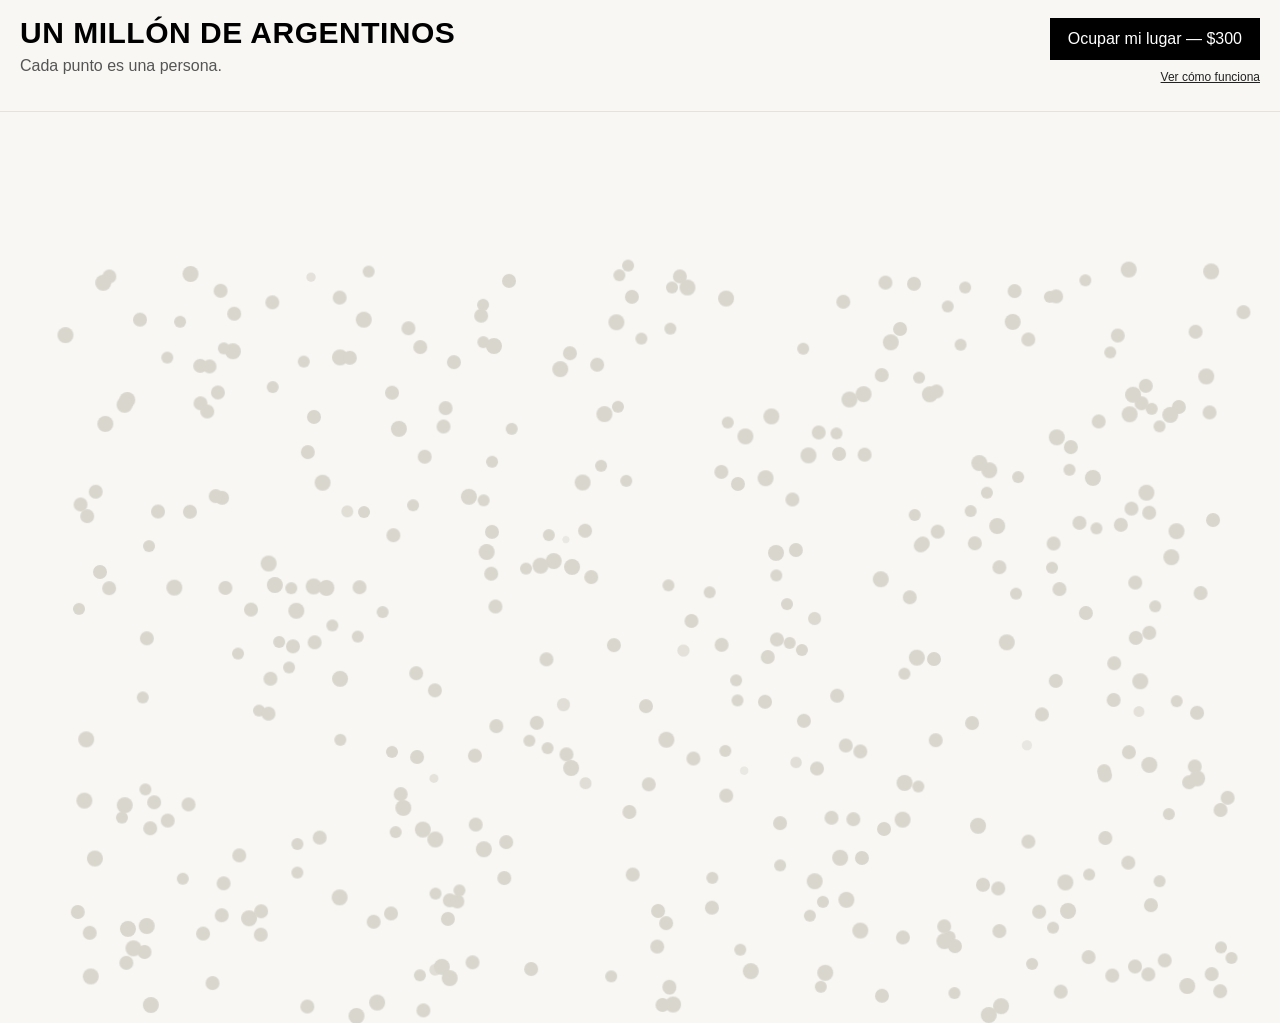
==== index.html @ 7f831317 "ok" ====
<!DOCTYPE html>
<html lang="es">
<head>
  <meta charset="UTF-8">
  <title>Un millón de argentinos</title>
  <link rel="stylesheet" href="styles.css">
</head>
<body>
  <header class="header">
    <div class="header-left">
      <h1 class="titulo">UN MILLÓN DE ARGENTINOS</h1>
      <p class="subtitulo">Cada punto es una persona.</p>
    </div>

    <div class="header-right">
      <a href="https://mpago.la/2XpFPMW" target="_blank" class="boton">
        Ocupar mi lugar — $300
      </a>
      <a href="form.html" class="test-link">
        Ver cómo funciona
      </a>
    </div>
  </header>

<script src="script.js"></script>

</body>
</html>
---- styles.css ----
body {
  margin: 0;
  padding-top: 130px;
  overflow: hidden;
  font-family: Arial, sans-serif;
  background: #f8f7f3;
  caret-color: transparent;
}

.header {
  position: fixed;
  top: 0;
  left: 0;
  right: 0;
  z-index: 20;
  display: flex;
  justify-content: space-between;
  align-items: flex-start;
  gap: 20px;
  padding: 18px 20px;
  box-sizing: border-box;
  background: #f8f7f3;
  border-bottom: 1px solid #e7e2d8;
}

.header-left {
  max-width: 560px;
}

.header-right {
  display: grid;
  justify-items: end;
  gap: 10px;
}

/* texto */
.titulo {
  margin: 0 0 8px;
  font-size: 30px;
  line-height: 1;
  letter-spacing: 0.5px;
}

.subtitulo {
  margin: 0 0 16px;
  font-size: 16px;
  color: #555;
  line-height: 1.3;
}

.intro {
  margin: 0;
  font-size: 14px;
  line-height: 1.3;
}

.microcopy {
  margin: 12px 0 0;
  font-size: 12px;
  color: #555;
}

.boton {
  background: black;
  color: white;
  padding: 12px 18px;
  text-decoration: none;
  transition: transform 0.2s ease, opacity 0.2s ease;
}

.boton:hover {
  opacity: 0.9;
  transform: scale(1.03);
}

.test-link {
  color: #222;
  font-size: 12px;
}

/* puntos */

.punto {
  position: absolute;
  z-index: 1;
  width: 14px;
  height: 14px;
  display: flex;
  align-items: center;
  justify-content: center;
  border-radius: 50%;
  transition: box-shadow 0.25s ease, filter 0.25s ease;
  user-select: none;
  color: #000;
  font-size: 8px;
  font-weight: 700;
  line-height: 1;
  will-change: transform, opacity;
}

/* Variación visual ligera para que no todos se vean iguales */
.punto:nth-of-type(3n) {
  width: 12px;
  height: 12px;
}

.punto:nth-of-type(4n) {
  width: 16px;
  height: 16px;
}

.punto:nth-of-type(5n) {
  opacity: 0.62;
}


/* vacíos */
.punto.vacio {
  background: #d9d6cd;
  opacity: 0.75;
  box-shadow: none;
  animation: none;
}

/* ocupados */
.punto.ocupado {
  opacity: 1;
  cursor: pointer;
  box-shadow: 0 0 0 2px rgba(255, 255, 255, 0.28), 0 0 9px currentColor;
  animation: brillo-ocupado 2.4s ease-in-out infinite;
}

.punto.ocupado:hover {
  filter: brightness(1.15);
  box-shadow: 0 0 0 2px rgba(255, 255, 255, 0.45), 0 0 14px currentColor;
}

/* popup */
.popup {
  position: absolute;
  z-index: 12;
  background: black;
  color: white;
  padding: 6px;
  font-size: 12px;
  max-width: 180px;
  user-select: none;
}

.popup a {
  user-select: text;
}

@keyframes brillo-ocupado {
  0%, 100% {
    filter: brightness(1);
    box-shadow: 0 0 0 2px rgba(255, 255, 255, 0.22), 0 0 8px currentColor;
  }
  50% {
    filter: brightness(1.2);
    box-shadow: 0 0 0 2px rgba(255, 255, 255, 0.36), 0 0 12px currentColor;
  }
}
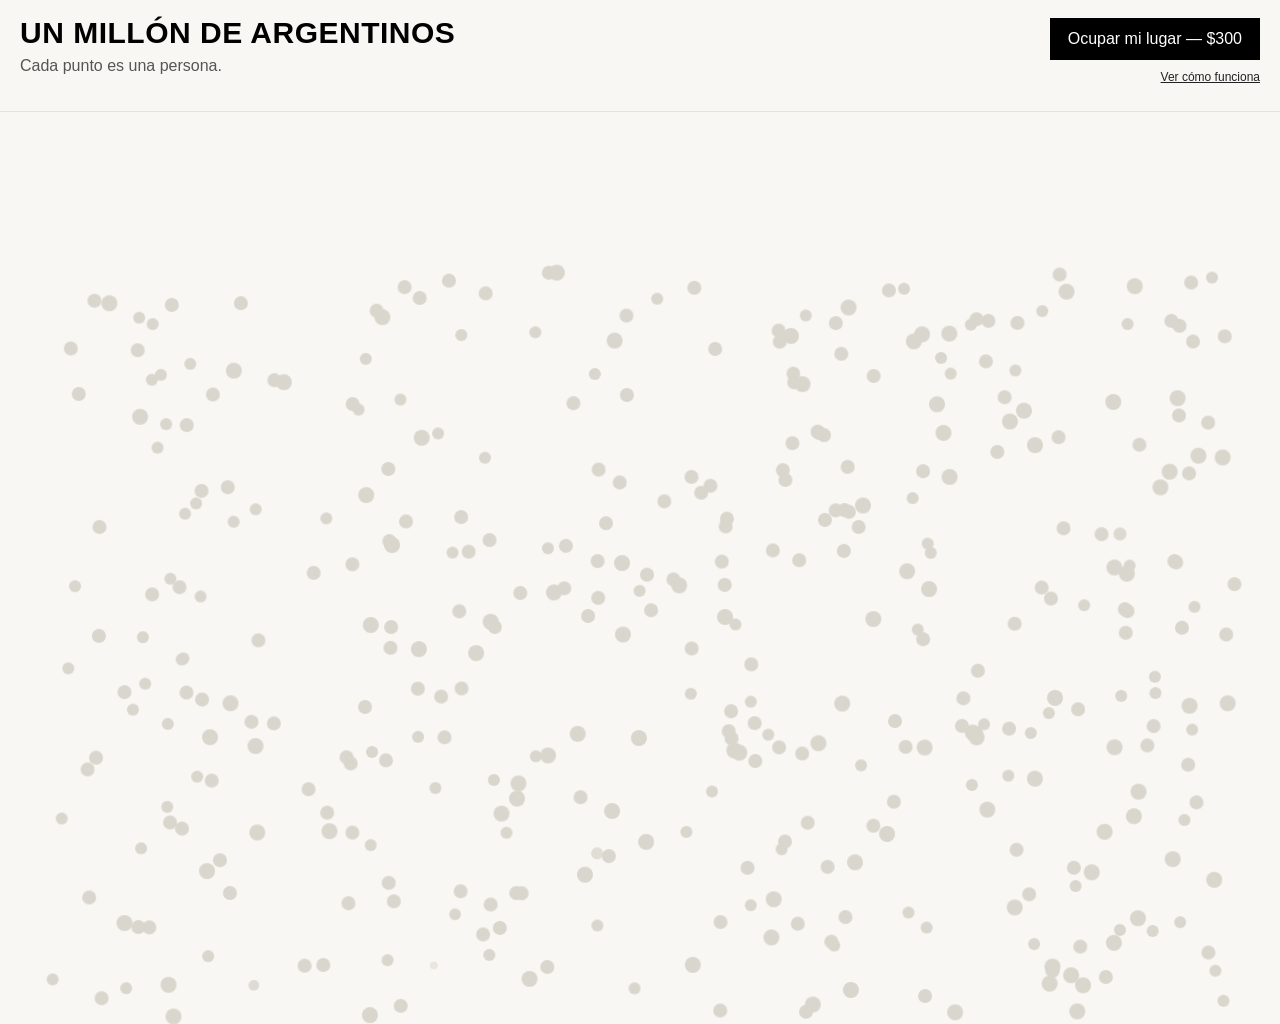
==== commit 461ec0e5: "ok" ====
--- a/index.html
+++ b/index.html
@@ -10,6 +10,7 @@
     <div class="header-left">
       <h1 class="titulo">UN MILLÓN DE ARGENTINOS</h1>
       <p class="subtitulo">Cada punto es una persona.</p>
+
     </div>
 
     <div class="header-right">
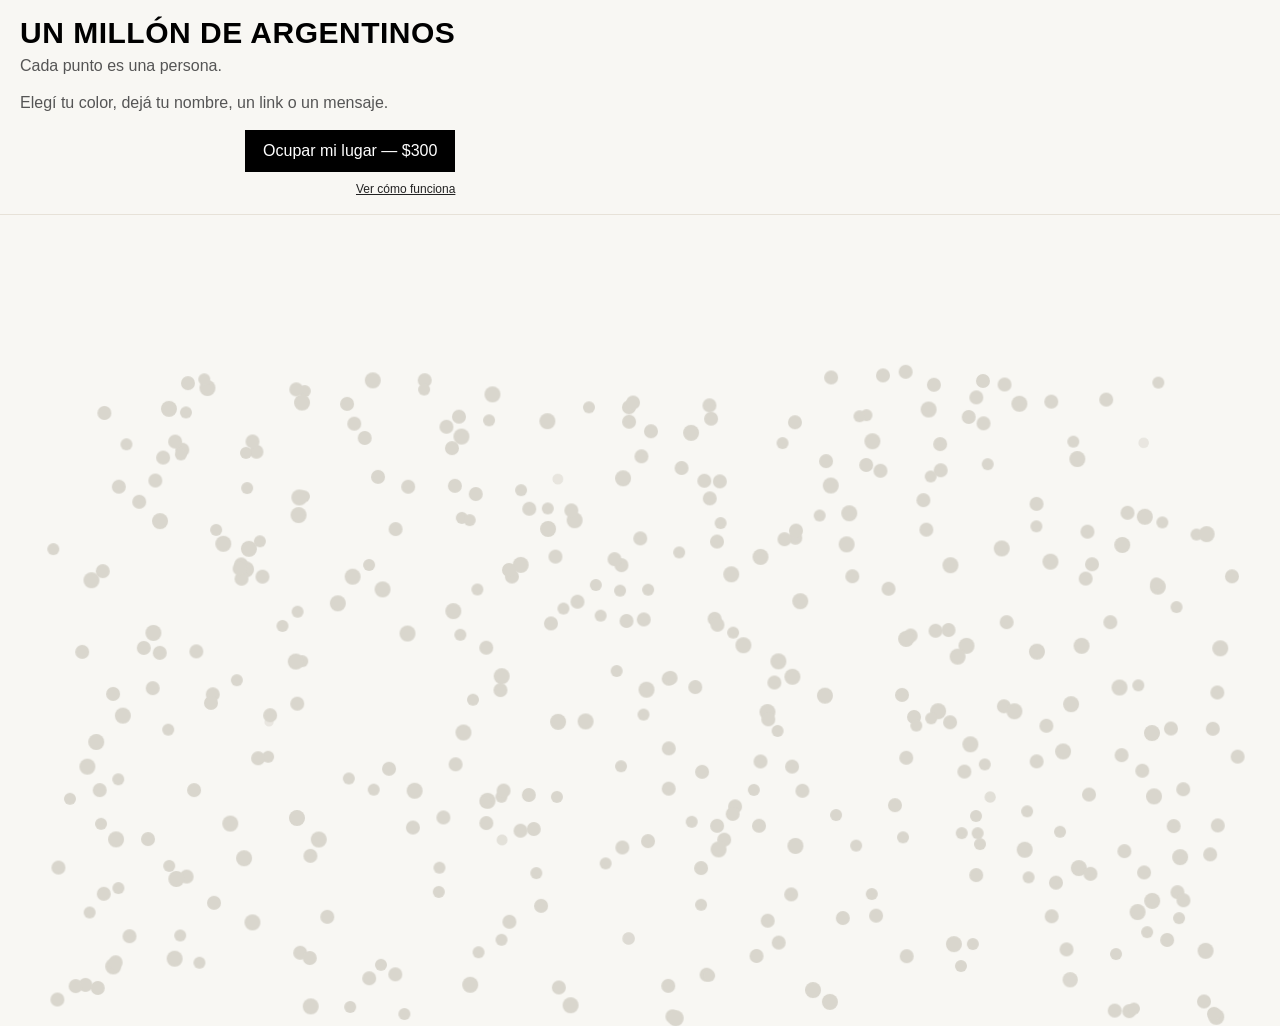
==== commit 48b3a0e5: "ok" ====
--- a/index.html
+++ b/index.html
@@ -10,9 +10,7 @@
     <div class="header-left">
       <h1 class="titulo">UN MILLÓN DE ARGENTINOS</h1>
       <p class="subtitulo">Cada punto es una persona.</p>
-
-    </div>
-
+<p class="subtitulo">Elegí tu color, dejá tu nombre, un link o un mensaje.</p>
     <div class="header-right">
       <a href="https://mpago.la/2XpFPMW" target="_blank" class="boton">
         Ocupar mi lugar — $300
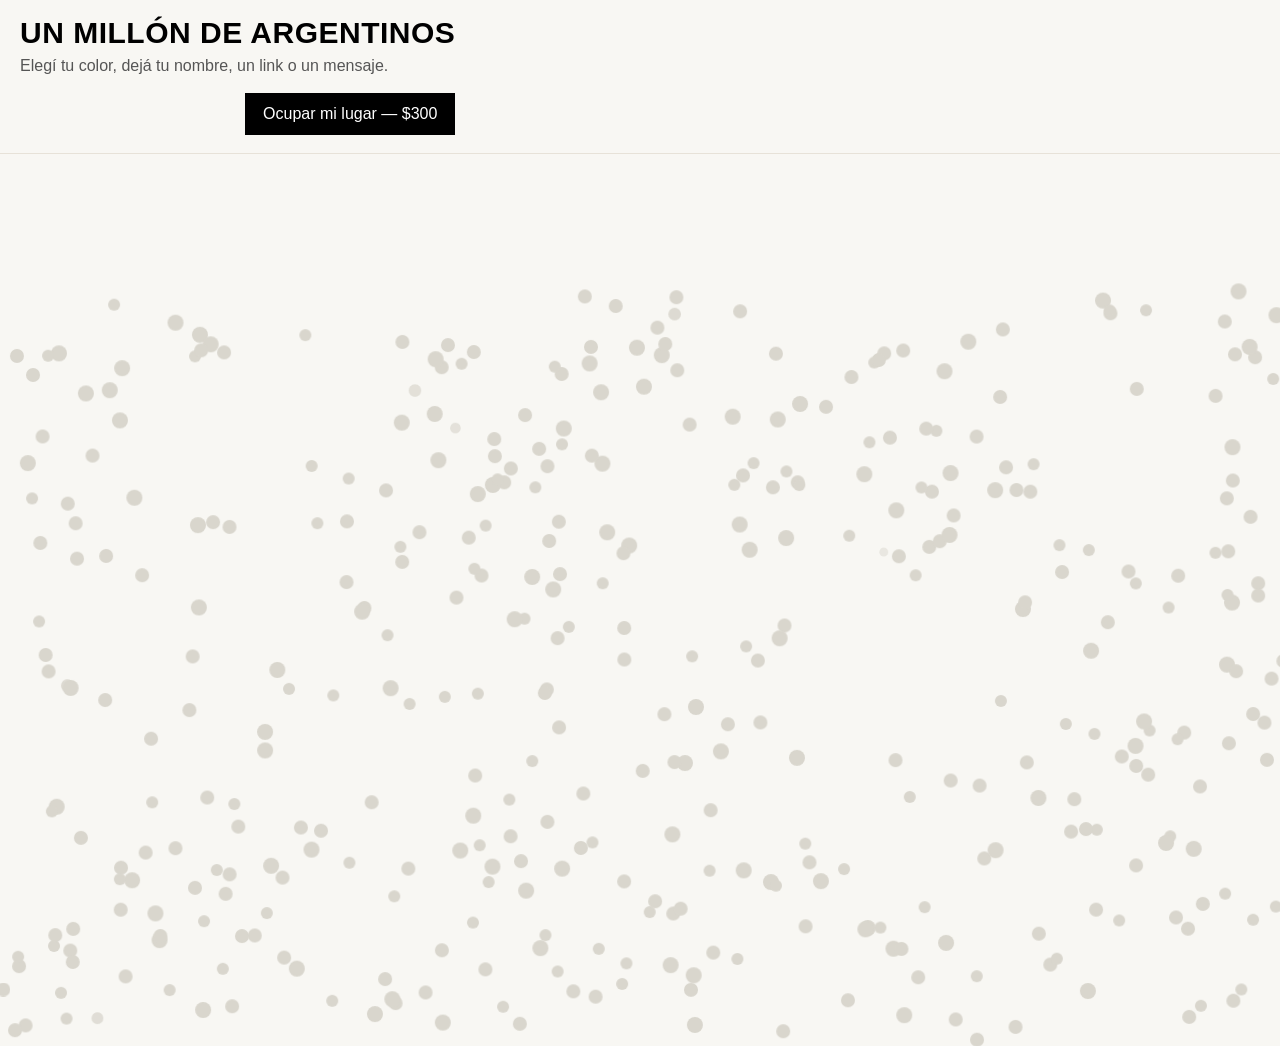
==== commit e0879830: "ok" ====
--- a/index.html
+++ b/index.html
@@ -9,15 +9,12 @@
   <header class="header">
     <div class="header-left">
       <h1 class="titulo">UN MILLÓN DE ARGENTINOS</h1>
-      <p class="subtitulo">Cada punto es una persona.</p>
 <p class="subtitulo">Elegí tu color, dejá tu nombre, un link o un mensaje.</p>
     <div class="header-right">
       <a href="https://mpago.la/2XpFPMW" target="_blank" class="boton">
         Ocupar mi lugar — $300
       </a>
-      <a href="form.html" class="test-link">
-        Ver cómo funciona
-      </a>
+  
     </div>
   </header>
 
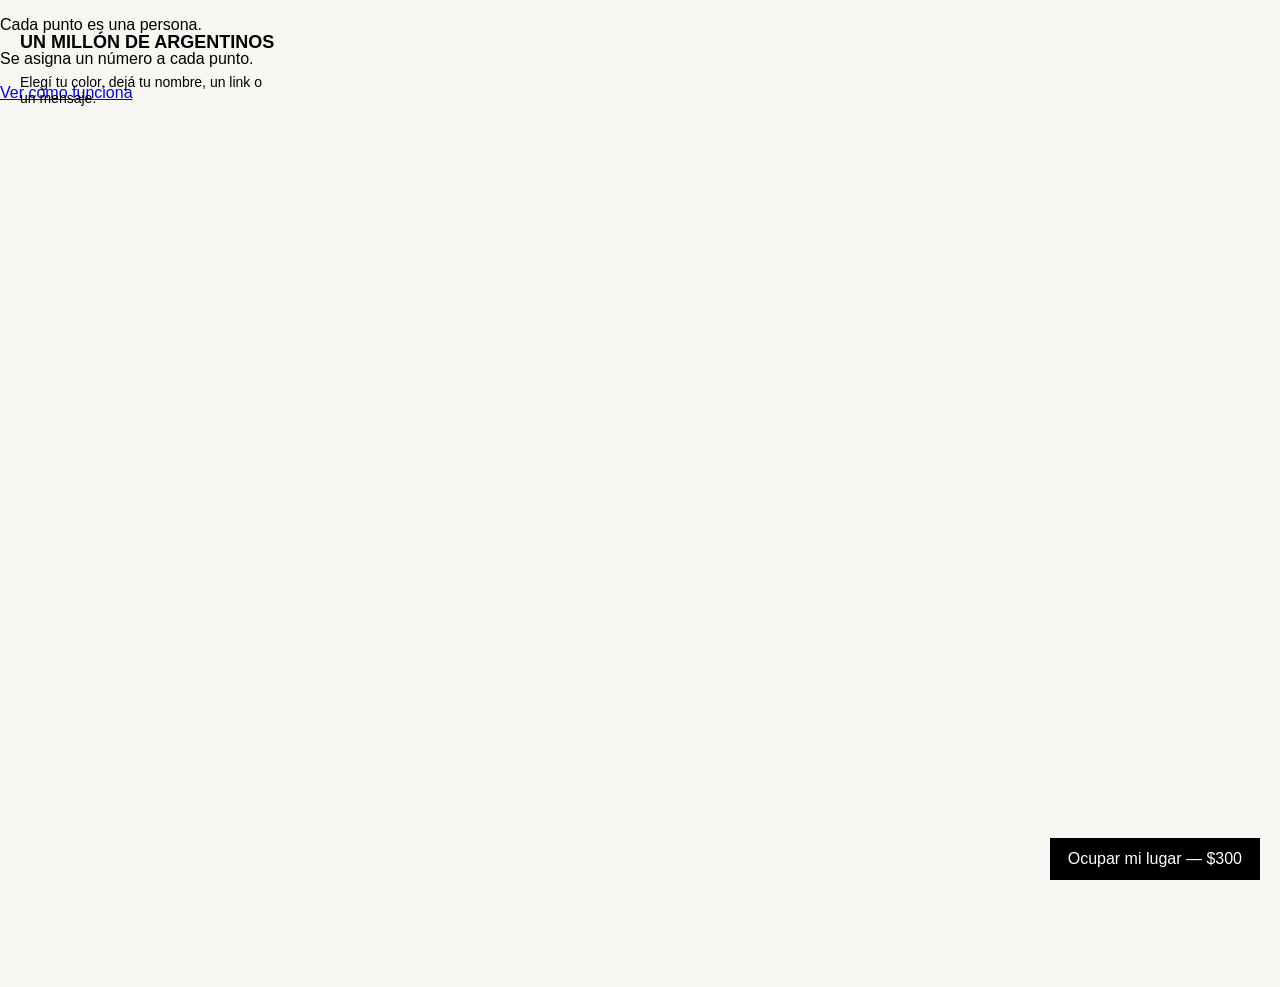
==== commit d1c4978e: "actualizaciones" ====
--- a/index.html
+++ b/index.html
@@ -9,16 +9,22 @@
   <header class="header">
     <div class="header-left">
       <h1 class="titulo">UN MILLÓN DE ARGENTINOS</h1>
-<p class="subtitulo">Elegí tu color, dejá tu nombre, un link o un mensaje.</p>
+      <p class="subtitulo">Cada punto es una persona.</p>
+      <p class="intro">Elegí tu color, dejá tu nombre, un link o un mensaje.</p>
+      <p class="microcopy">Se asigna un número a cada punto.</p>
+    </div>
+
     <div class="header-right">
       <a href="https://mpago.la/2XpFPMW" target="_blank" class="boton">
         Ocupar mi lugar — $300
       </a>
-  
+      <a href="form.html" class="test-link">
+        Ver cómo funciona
+      </a>
     </div>
   </header>
 
 <script src="script.js"></script>
 
 </body>
-</html>
+</html>
--- a/styles.css
+++ b/styles.css
@@ -1,163 +1,42 @@
 body {
   margin: 0;
-  padding-top: 130px;
   overflow: hidden;
   font-family: Arial, sans-serif;
   background: #f8f7f3;
-  caret-color: transparent;
-}
-
-.header {
-  position: fixed;
-  top: 0;
-  left: 0;
-  right: 0;
-  z-index: 20;
-  display: flex;
-  justify-content: space-between;
-  align-items: flex-start;
-  gap: 20px;
-  padding: 18px 20px;
-  box-sizing: border-box;
-  background: #f8f7f3;
-  border-bottom: 1px solid #e7e2d8;
-}
-
-.header-left {
-  max-width: 560px;
-}
-
-.header-right {
-  display: grid;
-  justify-items: end;
-  gap: 10px;
 }
 
 /* texto */
 .titulo {
-  margin: 0 0 8px;
-  font-size: 30px;
-  line-height: 1;
-  letter-spacing: 0.5px;
-}
-
-.subtitulo {
-  margin: 0 0 16px;
-  font-size: 16px;
-  color: #555;
-  line-height: 1.3;
+  position: fixed;
+  top: 20px;
+  left: 20px;
+  font-size: 18px;
 }
 
 .intro {
-  margin: 0;
+  position: fixed;
+  top: 60px;
+  left: 20px;
+  max-width: 260px;
   font-size: 14px;
-  line-height: 1.3;
-}
-
-.microcopy {
-  margin: 12px 0 0;
-  font-size: 12px;
-  color: #555;
 }
 
 .boton {
+  position: fixed;
+  bottom: 20px;
+  right: 20px;
   background: black;
   color: white;
   padding: 12px 18px;
   text-decoration: none;
-  transition: transform 0.2s ease, opacity 0.2s ease;
-}
-
-.boton:hover {
-  opacity: 0.9;
-  transform: scale(1.03);
-}
-
-.test-link {
-  color: #222;
-  font-size: 12px;
 }
 
 /* puntos */
 
 .punto {
   position: absolute;
-  z-index: 1;
-  width: 14px;
-  height: 14px;
-  display: flex;
-  align-items: center;
-  justify-content: center;
+  width: 6px;
+  height: 6px;
   border-radius: 50%;
-  transition: box-shadow 0.25s ease, filter 0.25s ease;
-  user-select: none;
-  color: #000;
-  font-size: 8px;
-  font-weight: 700;
-  line-height: 1;
-  will-change: transform, opacity;
+  transition: transform 0.2s;
 }
-
-/* Variación visual ligera para que no todos se vean iguales */
-.punto:nth-of-type(3n) {
-  width: 12px;
-  height: 12px;
-}
-
-.punto:nth-of-type(4n) {
-  width: 16px;
-  height: 16px;
-}
-
-.punto:nth-of-type(5n) {
-  opacity: 0.62;
-}
-
-
-/* vacíos */
-.punto.vacio {
-  background: #d9d6cd;
-  opacity: 0.75;
-  box-shadow: none;
-  animation: none;
-}
-
-/* ocupados */
-.punto.ocupado {
-  opacity: 1;
-  cursor: pointer;
-  box-shadow: 0 0 0 2px rgba(255, 255, 255, 0.28), 0 0 9px currentColor;
-  animation: brillo-ocupado 2.4s ease-in-out infinite;
-}
-
-.punto.ocupado:hover {
-  filter: brightness(1.15);
-  box-shadow: 0 0 0 2px rgba(255, 255, 255, 0.45), 0 0 14px currentColor;
-}
-
-/* popup */
-.popup {
-  position: absolute;
-  z-index: 12;
-  background: black;
-  color: white;
-  padding: 6px;
-  font-size: 12px;
-  max-width: 180px;
-  user-select: none;
-}
-
-.popup a {
-  user-select: text;
-}
-
-@keyframes brillo-ocupado {
-  0%, 100% {
-    filter: brightness(1);
-    box-shadow: 0 0 0 2px rgba(255, 255, 255, 0.22), 0 0 8px currentColor;
-  }
-  50% {
-    filter: brightness(1.2);
-    box-shadow: 0 0 0 2px rgba(255, 255, 255, 0.36), 0 0 12px currentColor;
-  }
-}
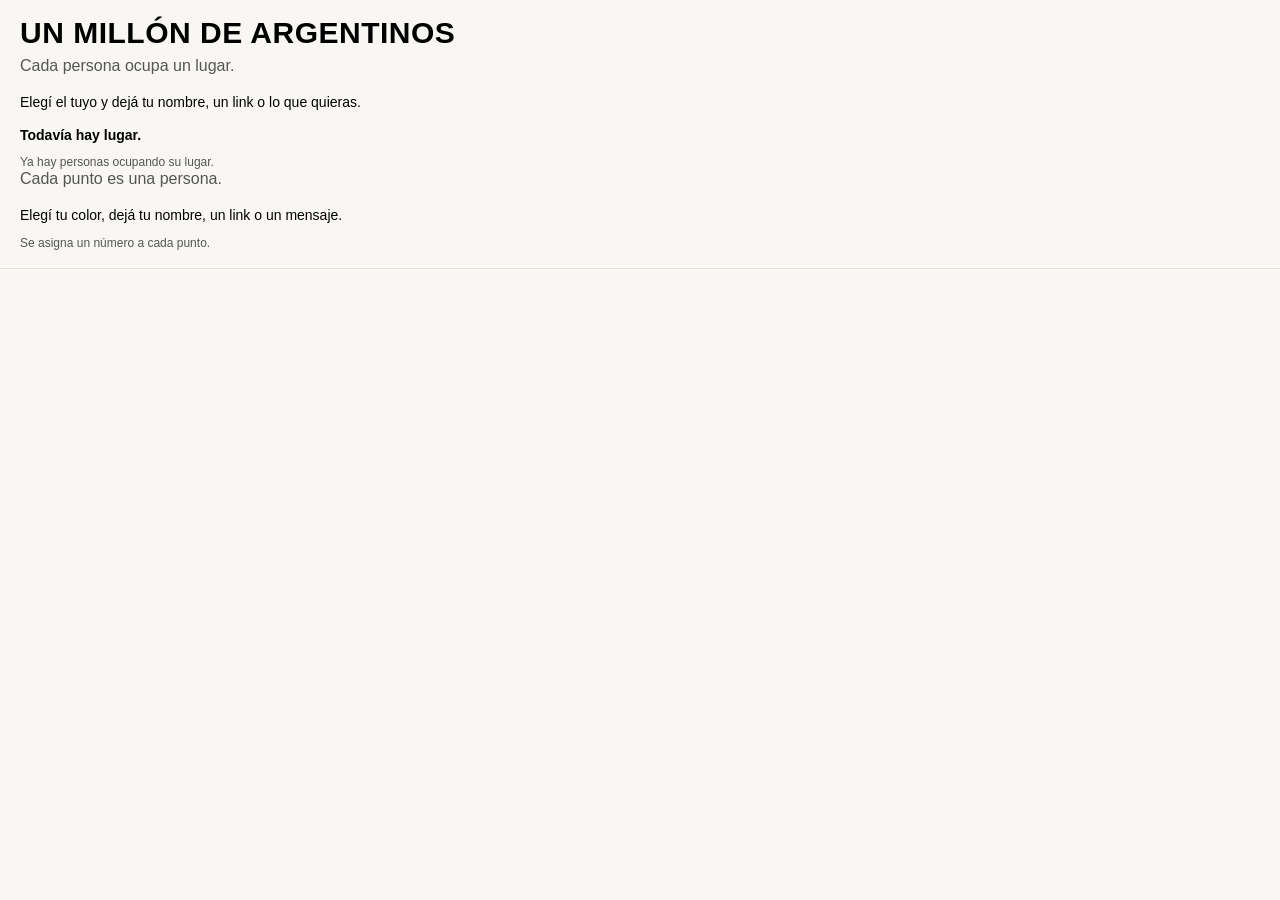
==== commit e36682a3: "ok" ====
--- a/index.html
+++ b/index.html
@@ -9,22 +9,14 @@
   <header class="header">
     <div class="header-left">
       <h1 class="titulo">UN MILLÓN DE ARGENTINOS</h1>
+      <p class="subtitulo">Cada persona ocupa un lugar.</p>
+      <p class="intro">Elegí el tuyo y dejá tu nombre, un link o lo que quieras.</p>
+      <p class="disponible">Todavía hay lugar.</p>
+      <p class="microcopy">Ya hay personas ocupando su lugar.</p>
       <p class="subtitulo">Cada punto es una persona.</p>
       <p class="intro">Elegí tu color, dejá tu nombre, un link o un mensaje.</p>
       <p class="microcopy">Se asigna un número a cada punto.</p>
     </div>
 
     <div class="header-right">
-      <a href="https://mpago.la/2XpFPMW" target="_blank" class="boton">
-        Ocupar mi lugar — $300
-      </a>
-      <a href="form.html" class="test-link">
-        Ver cómo funciona
-      </a>
-    </div>
-  </header>
 
-<script src="script.js"></script>
-
-</body>
-</html>
--- a/styles.css
+++ b/styles.css
@@ -1,42 +1,170 @@
 body {
   margin: 0;
+  padding-top: 130px;
   overflow: hidden;
   font-family: Arial, sans-serif;
   background: #f8f7f3;
+  caret-color: transparent;
+}
+
+.header {
+  position: fixed;
+  top: 0;
+  left: 0;
+  right: 0;
+  z-index: 20;
+  display: flex;
+  justify-content: space-between;
+  align-items: flex-start;
+  gap: 20px;
+  padding: 18px 20px;
+  box-sizing: border-box;
+  background: #f8f7f3;
+  border-bottom: 1px solid #e7e2d8;
+}
+
+.header-left {
+  max-width: 560px;
+}
+
+.header-right {
+  display: grid;
+  justify-items: end;
+  gap: 10px;
 }
 
 /* texto */
 .titulo {
-  position: fixed;
-  top: 20px;
-  left: 20px;
-  font-size: 18px;
+  margin: 0 0 8px;
+  font-size: 30px;
+  line-height: 1;
+  letter-spacing: 0.5px;
+}
+
+.subtitulo {
+  margin: 0 0 16px;
+  font-size: 16px;
+  color: #555;
+  line-height: 1.3;
 }
 
 .intro {
-  position: fixed;
-  top: 60px;
-  left: 20px;
-  max-width: 260px;
+  margin: 0;
   font-size: 14px;
+  line-height: 1.3;
+}
+
+.disponible {
+  margin: 16px 0 0;
+  font-size: 14px;
+  font-weight: 700;
+}
+
+.microcopy {
+  margin: 10px 0 0;
+  margin: 12px 0 0;
+  font-size: 12px;
+  color: #555;
 }
 
 .boton {
-  position: fixed;
-  bottom: 20px;
-  right: 20px;
   background: black;
   color: white;
   padding: 12px 18px;
   text-decoration: none;
+  transition: transform 0.2s ease, opacity 0.2s ease;
+}
+
+.boton:hover {
+  opacity: 0.9;
+  transform: scale(1.03);
+}
+
+.test-link {
+  color: #222;
+  font-size: 12px;
 }
 
 /* puntos */
 
 .punto {
   position: absolute;
-  width: 6px;
-  height: 6px;
+  z-index: 1;
+  width: 14px;
+  height: 14px;
+  display: flex;
+  align-items: center;
+  justify-content: center;
   border-radius: 50%;
-  transition: transform 0.2s;
+  transition: box-shadow 0.25s ease, filter 0.25s ease;
+  user-select: none;
+  color: #000;
+  font-size: 8px;
+  font-weight: 700;
+  line-height: 1;
+  will-change: transform, opacity;
 }
+
+/* Variación visual ligera para que no todos se vean iguales */
+.punto:nth-of-type(3n) {
+  width: 12px;
+  height: 12px;
+}
+
+.punto:nth-of-type(4n) {
+  width: 16px;
+  height: 16px;
+}
+
+.punto:nth-of-type(5n) {
+  opacity: 0.62;
+}
+
+
+/* vacíos */
+.punto.vacio {
+  background: #d9d6cd;
+  opacity: 0.75;
+  box-shadow: none;
+  animation: none;
+}
+
+/* ocupados */
+.punto.ocupado {
+  opacity: 1;
+  cursor: pointer;
+  box-shadow: 0 0 0 2px rgba(255, 255, 255, 0.28), 0 0 9px currentColor;
+  animation: brillo-ocupado 2.4s ease-in-out infinite;
+}
+
+.punto.ocupado:hover {
+  filter: brightness(1.15);
+  box-shadow: 0 0 0 2px rgba(255, 255, 255, 0.45), 0 0 14px currentColor;
+}
+
+/* popup */
+.popup {
+  position: absolute;
+  z-index: 12;
+  background: black;
+  color: white;
+  padding: 6px;
+  font-size: 12px;
+  max-width: 180px;
+  user-select: none;
+}
+
+.popup a {
+  user-select: text;
+}
+
+@keyframes brillo-ocupado {
+  0%, 100% {
+    filter: brightness(1);
+    box-shadow: 0 0 0 2px rgba(255, 255, 255, 0.22), 0 0 8px currentColor;
+  }
+  50% {
+    filter: brightness(1.2);
+    box-shadow: 0 0 0 2px rgba(255, 255, 255, 0.36), 0 0 12px currentColor;
+  }
+}
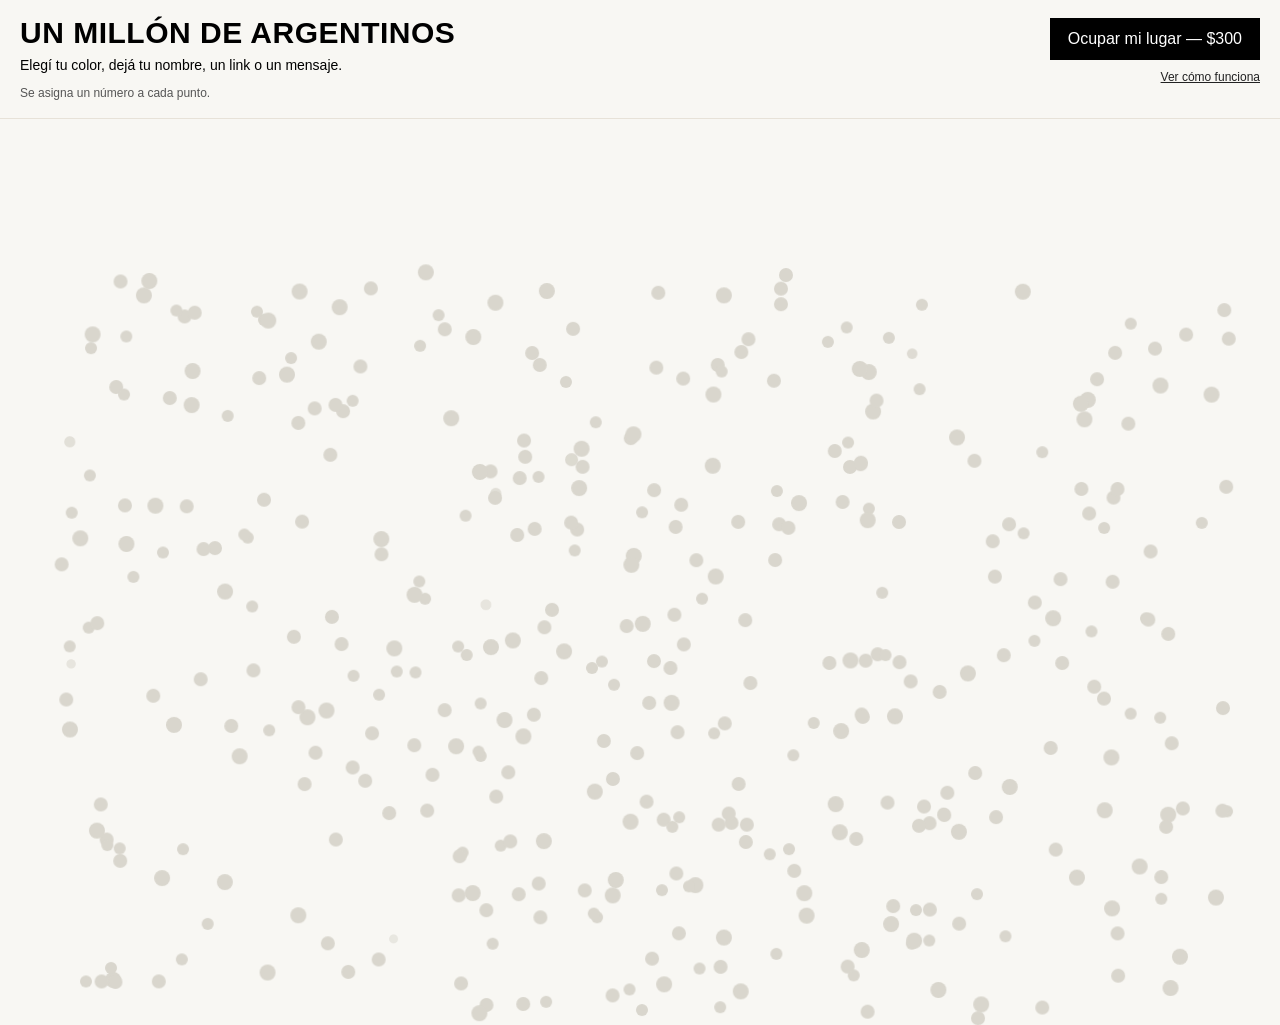
==== commit d85174b1: "OK" ====
--- a/index.html
+++ b/index.html
@@ -9,14 +9,21 @@
   <header class="header">
     <div class="header-left">
       <h1 class="titulo">UN MILLÓN DE ARGENTINOS</h1>
-      <p class="subtitulo">Cada persona ocupa un lugar.</p>
-      <p class="intro">Elegí el tuyo y dejá tu nombre, un link o lo que quieras.</p>
-      <p class="disponible">Todavía hay lugar.</p>
-      <p class="microcopy">Ya hay personas ocupando su lugar.</p>
-      <p class="subtitulo">Cada punto es una persona.</p>
       <p class="intro">Elegí tu color, dejá tu nombre, un link o un mensaje.</p>
       <p class="microcopy">Se asigna un número a cada punto.</p>
     </div>
 
     <div class="header-right">
+      <a href="https://mpago.la/2XpFPMW" target="_blank" class="boton">
+        Ocupar mi lugar — $300
+      </a>
+      <a href="form.html" class="test-link">
+        Ver cómo funciona
+      </a>
+    </div>
+  </header>
 
+<script src="script.js"></script>
+
+</body>
+</html>
--- a/styles.css
+++ b/styles.css
@@ -54,14 +54,7 @@
   line-height: 1.3;
 }
 
-.disponible {
-  margin: 16px 0 0;
-  font-size: 14px;
-  font-weight: 700;
-}
-
 .microcopy {
-  margin: 10px 0 0;
   margin: 12px 0 0;
   font-size: 12px;
   color: #555;
@@ -120,8 +113,8 @@
   opacity: 0.62;
 }
 
-
-/* vacíos */
+
+/* vacíos */
 .punto.vacio {
   background: #d9d6cd;
   opacity: 0.75;
@@ -141,8 +134,8 @@
   filter: brightness(1.15);
   box-shadow: 0 0 0 2px rgba(255, 255, 255, 0.45), 0 0 14px currentColor;
 }
-
-/* popup */
+
+/* popup */
 .popup {
   position: absolute;
   z-index: 12;
@@ -167,4 +160,4 @@
     filter: brightness(1.2);
     box-shadow: 0 0 0 2px rgba(255, 255, 255, 0.36), 0 0 12px currentColor;
   }
-}+}
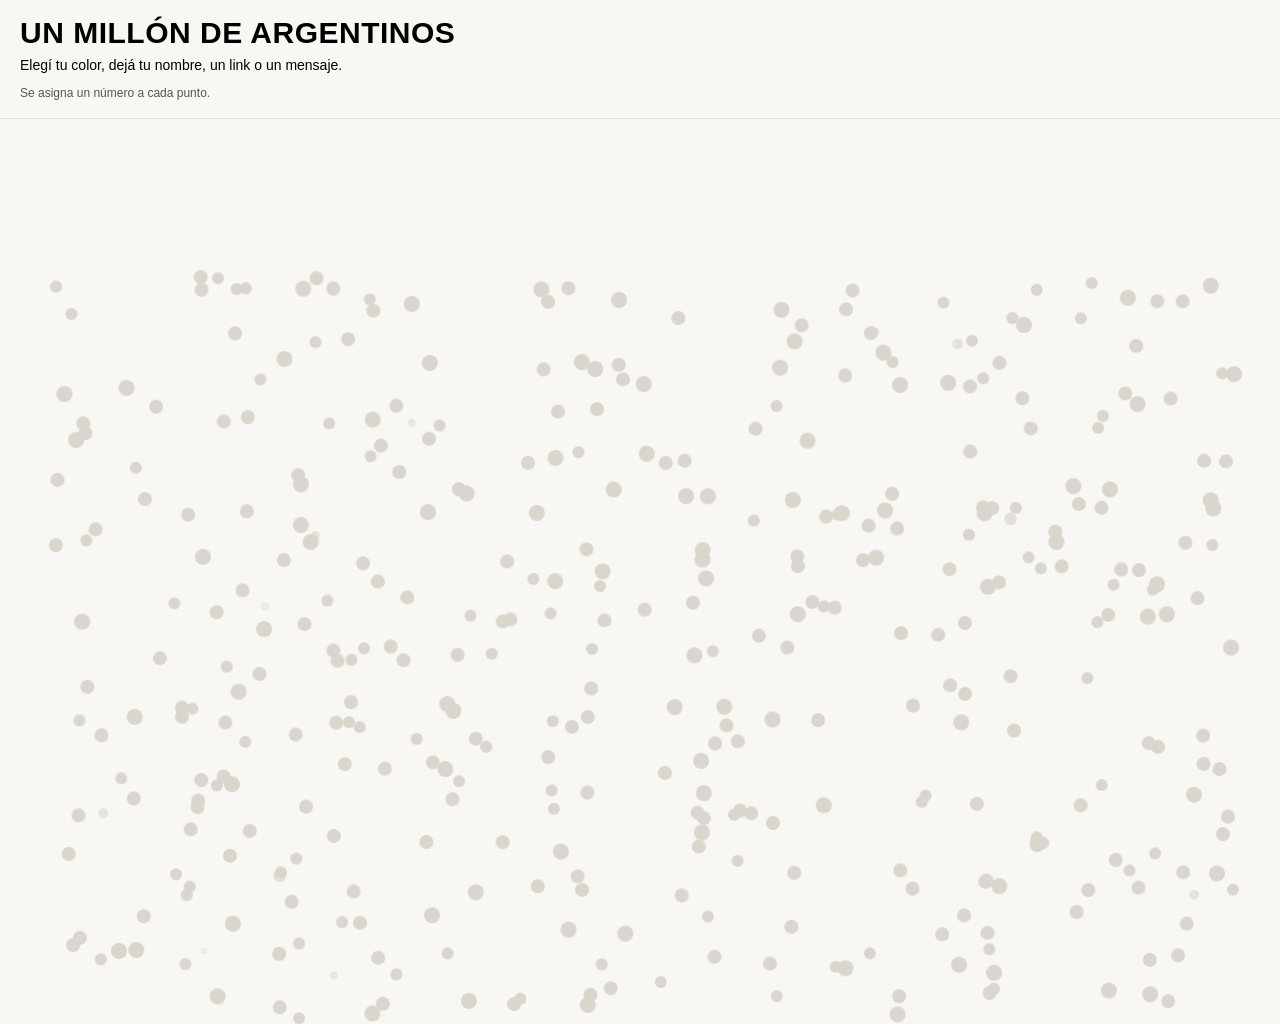
==== commit 0ccebbc2: "Merge branch 'main' into PRUEBA" ====
--- a/index.html
+++ b/index.html
@@ -14,14 +14,6 @@
     </div>
 
     <div class="header-right">
-      <a href="https://mpago.la/2XpFPMW" target="_blank" class="boton">
-        Ocupar mi lugar — $300
-      </a>
-      <a href="form.html" class="test-link">
-        Ver cómo funciona
-      </a>
-    </div>
-  </header>
 
 <script src="script.js"></script>
 
--- a/styles.css
+++ b/styles.css
@@ -54,7 +54,14 @@
   line-height: 1.3;
 }
 
+.disponible {
+  margin: 16px 0 0;
+  font-size: 14px;
+  font-weight: 700;
+}
+
 .microcopy {
+  margin: 10px 0 0;
   margin: 12px 0 0;
   font-size: 12px;
   color: #555;
@@ -113,8 +120,8 @@
   opacity: 0.62;
 }
 
-
-/* vacíos */
+
+/* vacíos */
 .punto.vacio {
   background: #d9d6cd;
   opacity: 0.75;
@@ -134,8 +141,8 @@
   filter: brightness(1.15);
   box-shadow: 0 0 0 2px rgba(255, 255, 255, 0.45), 0 0 14px currentColor;
 }
-
-/* popup */
+
+/* popup */
 .popup {
   position: absolute;
   z-index: 12;
@@ -160,4 +167,4 @@
     filter: brightness(1.2);
     box-shadow: 0 0 0 2px rgba(255, 255, 255, 0.36), 0 0 12px currentColor;
   }
-}
+}
